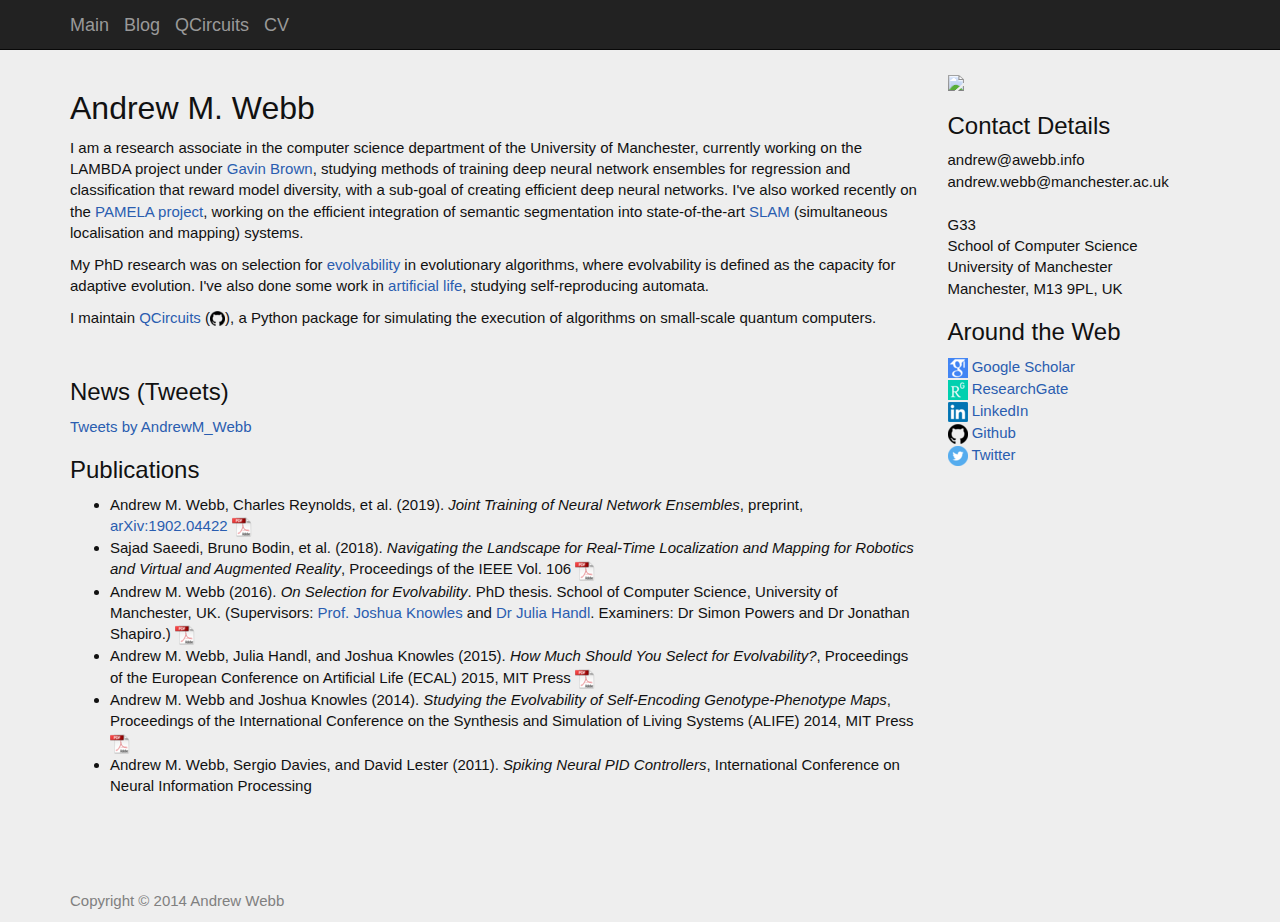
==== site/index.html @ e9d1e840 "Added mention of QCircuits in opening paragraph" ====
<!DOCTYPE html>
<html lang="en">

<head>
    <meta charset="utf-8">
    <meta name="viewport" content="width=device-width, initial-scale=1.0">
    <meta name="description" content="">
    <meta name="author" content="">

    <title>Andrew M. Webb</title>

    <!-- Bootstrap core CSS -->
    <link href="css/bootstrap.css" rel="stylesheet">

    <!-- Add custom CSS here -->
    <style>
    body {
        margin-top: 50px;
    }
    </style>


  <!-- Google Analytics -->
  <script>
  (function(i,s,o,g,r,a,m){i['GoogleAnalyticsObject']=r;i[r]=i[r]||function(){
  (i[r].q=i[r].q||[]).push(arguments)},i[r].l=1*new Date();a=s.createElement(o),
  m=s.getElementsByTagName(o)[0];a.async=1;a.src=g;m.parentNode.insertBefore(a,m)
  })(window,document,'script','//www.google-analytics.com/analytics.js','ga');

  ga('create', 'UA-21765629-1', 'awebb.info');
  ga('send', 'pageview');

  </script>

</head>

<body>

    <nav class="navbar navbar-inverse navbar-fixed-top" role="navigation">
        <div class="container">
            <div class="navbar-header">
	        <!-- *** CHANGES HERE SHOULD BE REFLECTED IN THE list-top.html and post-top.html TEMPLATES *** -->
                <a class="navbar-brand" href="/">Main</a>
                <a class="navbar-brand" href="/blog">Blog</a>
		<a class="navbar-brand" href="/qcircuits/index.html" target="_blank">QCircuits</a>
		<a class="navbar-brand" href="/cv" target="_blank">CV</a>
            </div>

            <!-- Collect the nav links, forms, and other content for toggling -->
            <div class="collapse navbar-collapse navbar-ex1-collapse">
                <ul class="nav navbar-nav">

                </ul>
            </div>
            <!-- /.navbar-collapse -->
        </div>
        <!-- /.container -->
    </nav>

    <div id="wrapper">
    <div class="container">

      <br>
        <div class="row">
            <div class="col-lg-9">
                <h1>Andrew M. Webb</h1>
		<p>I am a research associate in the computer science department of the University of Manchester, currently working on the LAMBDA project under <a href=http://www.cs.man.ac.uk/~gbrown/>Gavin Brown</a>, studying methods of training deep neural network ensembles for regression and classification that reward model diversity, with a sub-goal of creating efficient deep neural networks. I've also worked recently on the <a href=http://apt.cs.manchester.ac.uk/projects/PAMELA>PAMELA project</a>, working on the efficient integration of semantic segmentation into state-of-the-art <a href=http://en.wikipedia.org/wiki/Simultaneous_localization_and_mapping>SLAM</a> (simultaneous localisation and mapping) systems. </p>

		<p>My PhD research was on selection for <a href=http://en.wikipedia.org/wiki/Evolvability>evolvability</a> in evolutionary algorithms, where evolvability is defined as the capacity for adaptive evolution. I've also done some work in <a href=http://en.wikipedia.org/wiki/Artificial_life>artificial life</a>, studying self-reproducing automata.</p>

		<p>I maintain <a href="/qcircuits/index.html" target="_blank">QCircuits</a> (<a href="https://github.com/grey-area/qcircuits" target="_blank"><img src="misc/github.png" style="border:0;" height="15" width="15"></a>), a Python package for simulating the execution of algorithms on small-scale quantum computers.</p>


		<br>
		<h2>News (Tweets)</h2>

<a class="twitter-timeline" data-chrome="noheader nofooter noborders transparent" data-tweet-limit="4" data-dnt="true" data-width="500" href="https://twitter.com/AndrewM_Webb">Tweets by AndrewM_Webb</a> <script async src="//platform.twitter.com/widgets.js" charset="utf-8"></script>

		<h2>Publications</h2>

		<ul>

		  <li>Andrew M. Webb, Charles Reynolds, et al. (2019). <i>Joint Training of Neural Network Ensembles</i>, preprint, <a href="https://arxiv.org/abs/1902.04422" target="_blank">arXiv:1902.04422</a>      <a href="misc/joint-training.pdf" target="_blank"><img src="misc/pdf.png" style="border:0;" height="20" width="20"></a>    </li>

		  <li>Sajad Saeedi, Bruno Bodin, et al. (2018). <i>Navigating the Landscape for Real-Time Localization and Mapping for Robotics and Virtual and Augmented Reality</i>, Proceedings of the IEEE Vol. 106     <a href="misc/navigating-the-landscape.pdf" target="_blank"><img src="misc/pdf.png" style="border:0;" height="20" width="20"></a>    </li>


		  <li>Andrew M. Webb (2016). <i>On Selection for Evolvability</i>. PhD thesis. School of Computer Science, University of Manchester, UK. (Supervisors: <a href=http://www.cs.bham.ac.uk/~jdk/>Prof. Joshua Knowles</a> and <a href=http://personalpages.manchester.ac.uk/staff/julia.handl>Dr Julia Handl</a>. Examiners: Dr Simon Powers and Dr Jonathan Shapiro.)     <a href="misc/thesis.pdf" target="_blank"><img src="misc/pdf.png" style="border:0;" height="20" width="20"></a>    </li>

		  <li>Andrew M. Webb, Julia Handl, and Joshua Knowles (2015). <i>How Much Should You Select for Evolvability?</i>, Proceedings of the European Conference on Artificial Life (ECAL) 2015, MIT Press     <a href="misc/select-for-evolvability.pdf" target="_blank"><img src="misc/pdf.png" style="border:0;" height="20" width="20"></a>    </li>

                  <li>Andrew M. Webb and Joshua Knowles (2014). <i>Studying the Evolvability of Self-Encoding Genotype-Phenotype Maps</i>, Proceedings of the International Conference on the Synthesis and Simulation of Living Systems (ALIFE) 2014, MIT Press    <a href="misc/self-encoding.pdf" target="_blank"><img src="misc/pdf.png" style="border:0;" height="20" width="20"></a> </li>

		  <li>Andrew M. Webb, Sergio Davies, and David Lester (2011). <i>Spiking Neural PID Controllers</i>, International Conference on Neural Information Processing    </li>


		  <!-- includes an example of a footnote -->
		  <!-- <li>Andrew M. Webb and Joshua Knowles: <i>Studying the Evolvability of Self-Encoding Genotype-Phenotype Maps<sup><a href="#fn1" id="ref1">1</a></sup></i>, Proceedings of the Fourteenth International Conference on the Synthesis and Simulation of Living Systems (ALIFE 14), MIT Press, 2014    <a href="misc/self-encoding.pdf" target="_blank"><img src="misc/pdf.png" style="border:0;" height="20" width="20"></a> </li> -->


		</ul>


		<br><br>

		<!-- An example footnote
		<sup id="fn1">1. There's a problem with the terminology in this paper. In it, I use 'genotype-phenotype map' interchangeably with 'genetic encoding'.<a href="#ref1" title="Jump back to footnote 1 in the text.">↩</a></sup>
		-->

            </div>
            <div class="col-lg-3">

	        <img src="misc/me2.jpg" width="230"> <br>

		<!-- *** CHANGES HERE SHOULD BE REFLECTED IN THE list-bottom.html TEMPLATE *** -->

                <h2>Contact Details</h2>
                andrew@awebb.info <br>
		andrew.webb@manchester.ac.uk <br><br>

		G33 <br>
		School of Computer Science <br>
		University of Manchester <br>
		Manchester, M13 9PL, UK <br>
		<h2>Around the Web</h2>
		<a href="http://scholar.google.co.uk/citations?user=3VxD5vgAAAAJ" target="_blank"><img src="misc/scholar.png" style="border:0;" height="20" width="20"> Google Scholar</a> <br>
		<a href="https://www.researchgate.net/profile/Andrew_Webb11" target="_blank"><img src="misc/researchgate.png" style="border:0;" height="20" width="20"> ResearchGate</a> <br>
		<a href="https://www.linkedin.com/in/andrew-webb-manchester" target="_blank"><img src="misc/linkedin.png" style="border:0;" height="20" width="20"> LinkedIn</a> <br>
		<a href="https://github.com/grey-area" target="_blank"><img src="misc/github.png" style="border:0;" height="20" width="20"> Github</a> <br>
		<a href="https://twitter.com/andrewm_webb" target="_blank"><img src="misc/twitter.png" style="border:0;" height="20" width="20"> Twitter</a> <br>

            </div>
        </div>

	<footer>
	  <div class="row">
            <div class="col-lg-12">
	      <hr>
              <p>Copyright &copy; 2014 Andrew Webb</p>
            </div>
	  </div>
	</footer>

    </div>

    <!-- /.container -->

    <!-- JavaScript -->
    <script src="js/jquery-1.10.2.js"></script>
    <script src="js/bootstrap.js"></script>

</div>
</body>

</html>
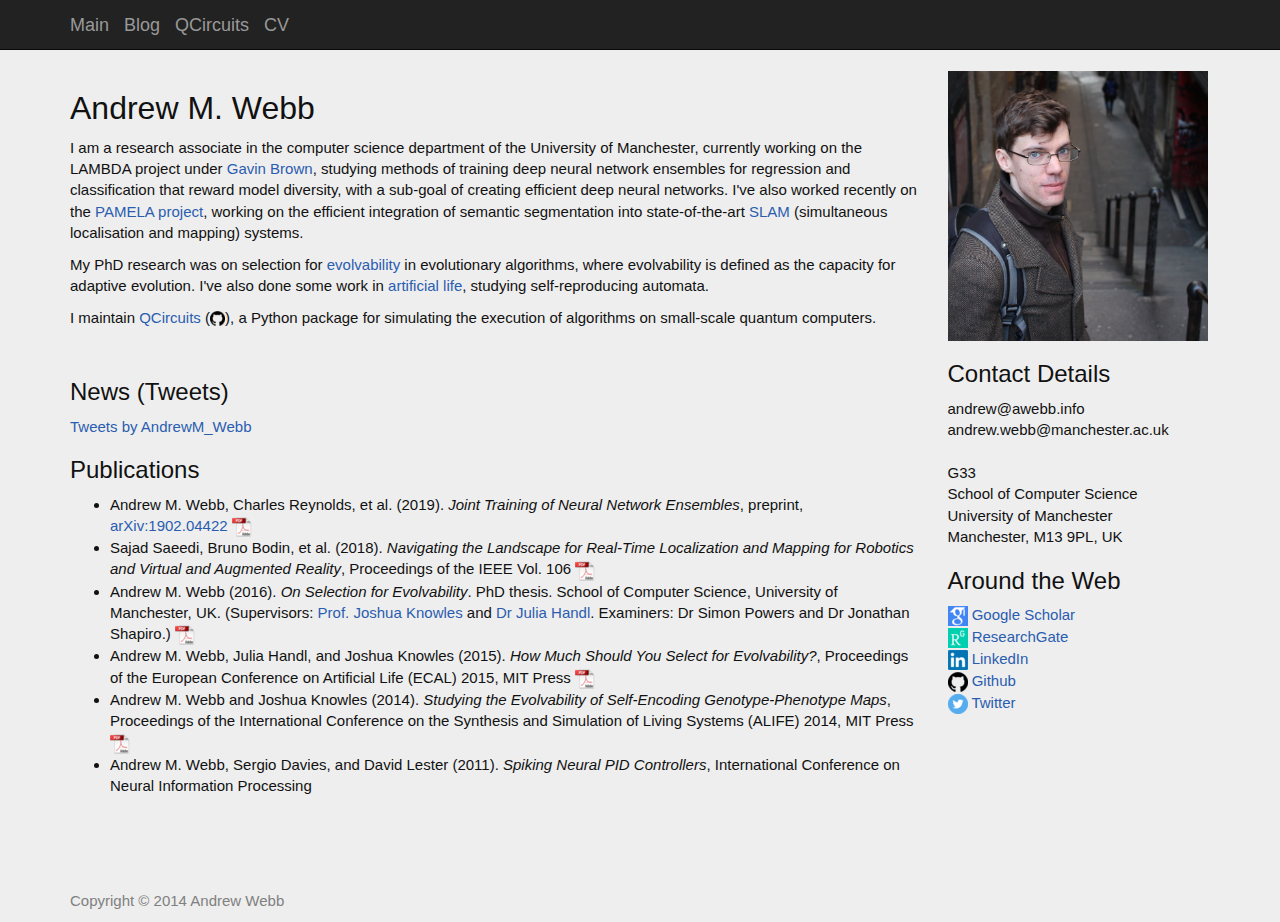
==== commit d4d65ae1: "Softplus blog post" ====
--- a/site/index.html
+++ b/site/index.html
@@ -74,7 +74,7 @@
 		<br>
 		<h2>News (Tweets)</h2>
 
-<a class="twitter-timeline" data-chrome="noheader nofooter noborders transparent" data-tweet-limit="4" data-dnt="true" data-width="500" href="https://twitter.com/AndrewM_Webb">Tweets by AndrewM_Webb</a> <script async src="//platform.twitter.com/widgets.js" charset="utf-8"></script>
+<a class="twitter-timeline" data-chrome="noheader nofooter noborders transparent" data-tweet-limit="3" data-dnt="true" data-width="500" href="https://twitter.com/AndrewM_Webb">Tweets by AndrewM_Webb</a> <script async src="//platform.twitter.com/widgets.js" charset="utf-8"></script>
 
 		<h2>Publications</h2>
 
@@ -110,7 +110,7 @@
             </div>
             <div class="col-lg-3">
 
-	        <img src="misc/me2.jpg" width="230"> <br>
+	        <img src="misc/me3.jpg" width="260"> <br>
 
 		<!-- *** CHANGES HERE SHOULD BE REFLECTED IN THE list-bottom.html TEMPLATE *** -->
 
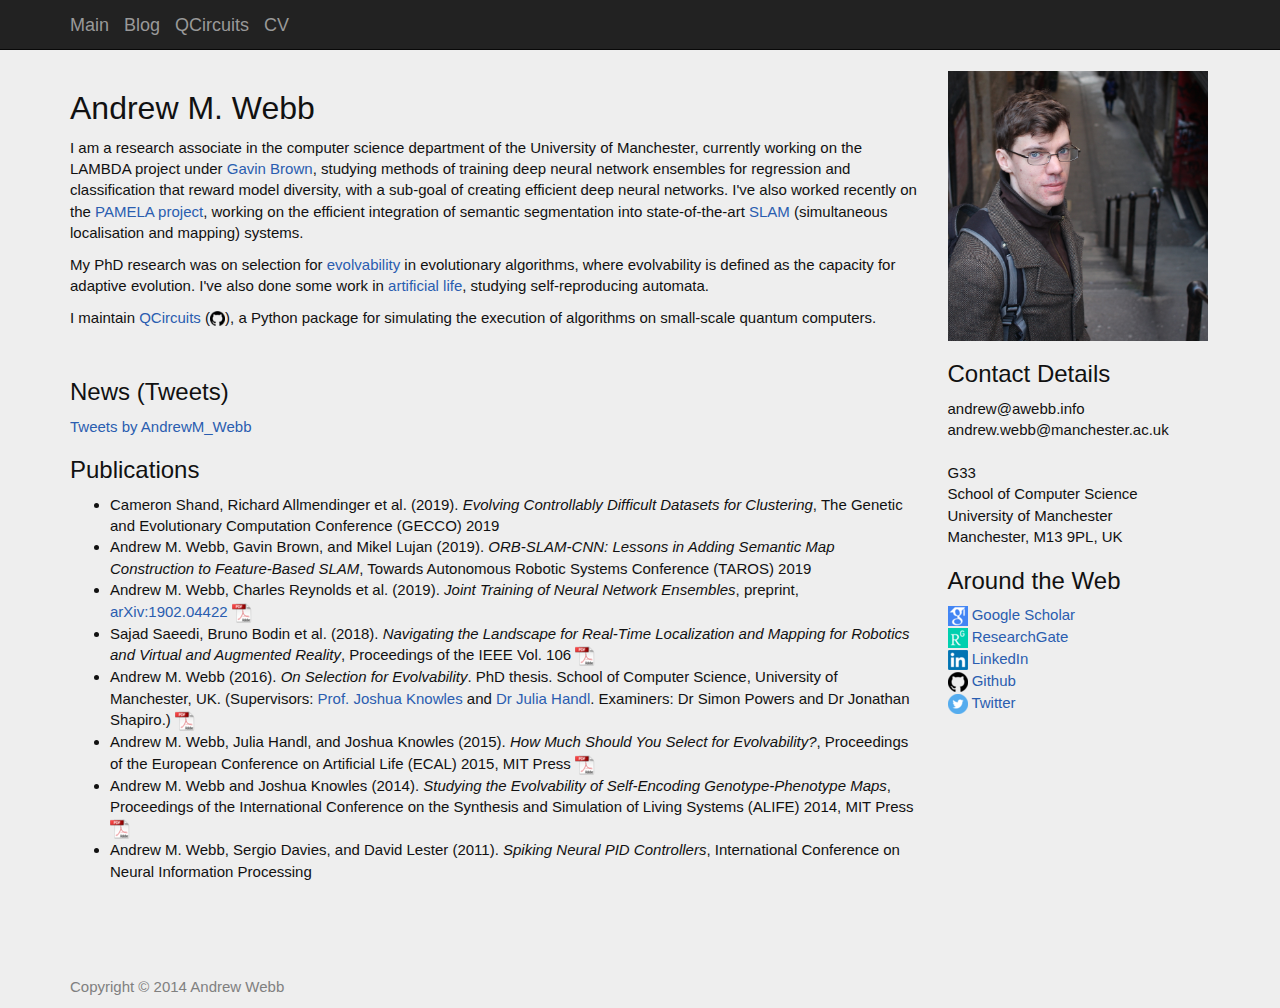
==== commit 6fd2df23: "." ====
--- a/site/index.html
+++ b/site/index.html
@@ -80,9 +80,12 @@
 
 		<ul>
 
-		  <li>Andrew M. Webb, Charles Reynolds, et al. (2019). <i>Joint Training of Neural Network Ensembles</i>, preprint, <a href="https://arxiv.org/abs/1902.04422" target="_blank">arXiv:1902.04422</a>      <a href="misc/joint-training.pdf" target="_blank"><img src="misc/pdf.png" style="border:0;" height="20" width="20"></a>    </li>
+		  <li>Cameron Shand, Richard Allmendinger et al. (2019). <i>Evolving Controllably Difficult Datasets for Clustering</i>, The Genetic and Evolutionary Computation Conference (GECCO) 2019    </li>
+		  <li>Andrew M. Webb, Gavin Brown, and Mikel Lujan (2019). <i>ORB-SLAM-CNN: Lessons in Adding Semantic Map Construction to Feature-Based SLAM</i>, Towards Autonomous Robotic Systems Conference (TAROS) 2019  </li>
+		  
+		  <li>Andrew M. Webb, Charles Reynolds et al. (2019). <i>Joint Training of Neural Network Ensembles</i>, preprint, <a href="https://arxiv.org/abs/1902.04422" target="_blank">arXiv:1902.04422</a>      <a href="misc/joint-training.pdf" target="_blank"><img src="misc/pdf.png" style="border:0;" height="20" width="20"></a>    </li>
 
-		  <li>Sajad Saeedi, Bruno Bodin, et al. (2018). <i>Navigating the Landscape for Real-Time Localization and Mapping for Robotics and Virtual and Augmented Reality</i>, Proceedings of the IEEE Vol. 106     <a href="misc/navigating-the-landscape.pdf" target="_blank"><img src="misc/pdf.png" style="border:0;" height="20" width="20"></a>    </li>
+		  <li>Sajad Saeedi, Bruno Bodin et al. (2018). <i>Navigating the Landscape for Real-Time Localization and Mapping for Robotics and Virtual and Augmented Reality</i>, Proceedings of the IEEE Vol. 106     <a href="misc/navigating-the-landscape.pdf" target="_blank"><img src="misc/pdf.png" style="border:0;" height="20" width="20"></a>    </li>
 
 
 		  <li>Andrew M. Webb (2016). <i>On Selection for Evolvability</i>. PhD thesis. School of Computer Science, University of Manchester, UK. (Supervisors: <a href=http://www.cs.bham.ac.uk/~jdk/>Prof. Joshua Knowles</a> and <a href=http://personalpages.manchester.ac.uk/staff/julia.handl>Dr Julia Handl</a>. Examiners: Dr Simon Powers and Dr Jonathan Shapiro.)     <a href="misc/thesis.pdf" target="_blank"><img src="misc/pdf.png" style="border:0;" height="20" width="20"></a>    </li>
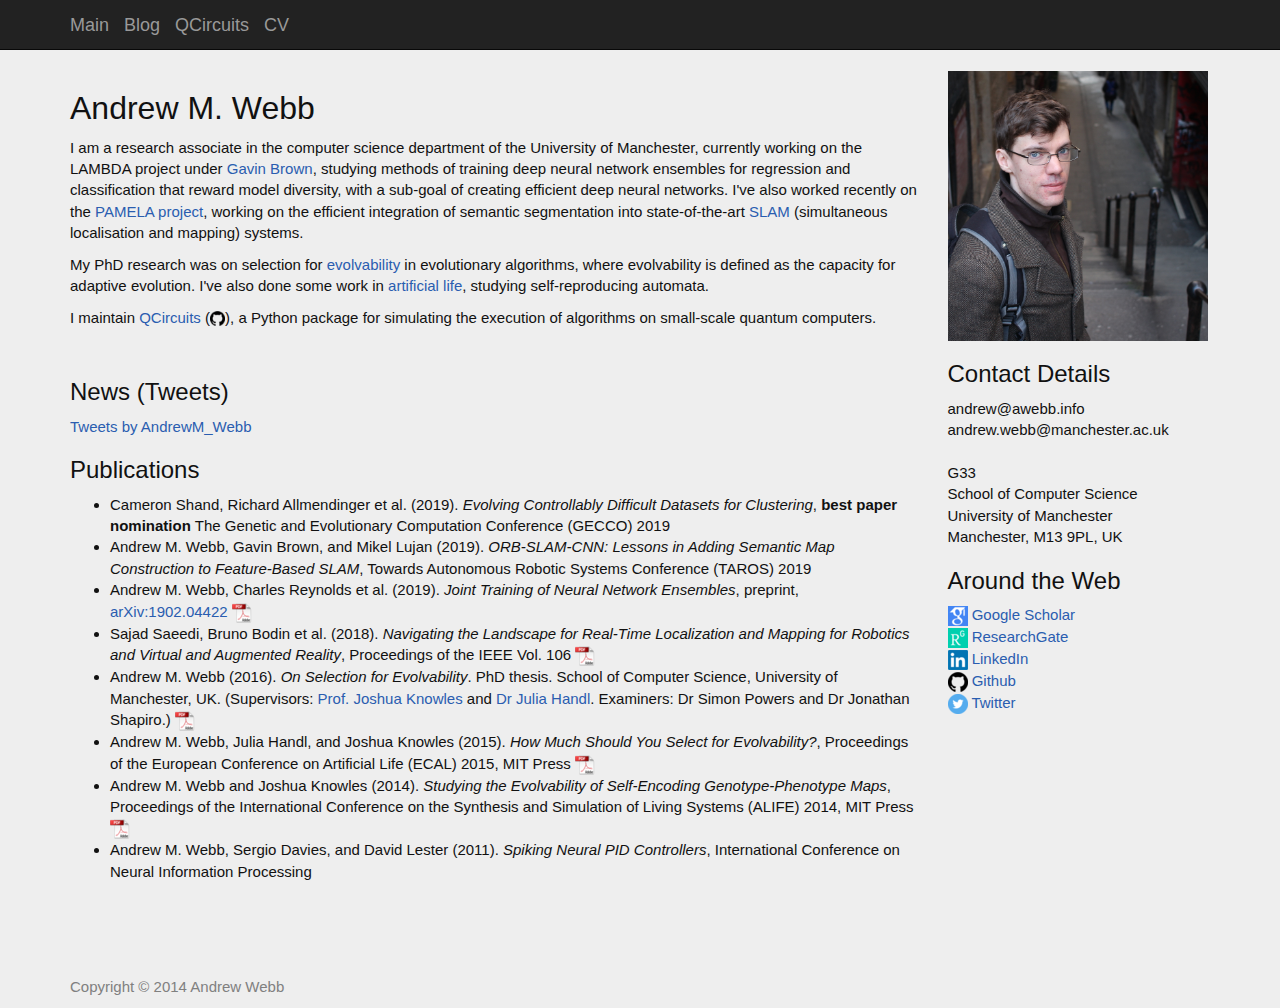
==== commit 5fd80e8d: "." ====
--- a/site/index.html
+++ b/site/index.html
@@ -80,7 +80,7 @@
 
 		<ul>
 
-		  <li>Cameron Shand, Richard Allmendinger et al. (2019). <i>Evolving Controllably Difficult Datasets for Clustering</i>, The Genetic and Evolutionary Computation Conference (GECCO) 2019    </li>
+		  <li>Cameron Shand, Richard Allmendinger et al. (2019). <i>Evolving Controllably Difficult Datasets for Clustering</i>, <b>best paper nomination</b> The Genetic and Evolutionary Computation Conference (GECCO) 2019    </li>
 		  <li>Andrew M. Webb, Gavin Brown, and Mikel Lujan (2019). <i>ORB-SLAM-CNN: Lessons in Adding Semantic Map Construction to Feature-Based SLAM</i>, Towards Autonomous Robotic Systems Conference (TAROS) 2019  </li>
 		  
 		  <li>Andrew M. Webb, Charles Reynolds et al. (2019). <i>Joint Training of Neural Network Ensembles</i>, preprint, <a href="https://arxiv.org/abs/1902.04422" target="_blank">arXiv:1902.04422</a>      <a href="misc/joint-training.pdf" target="_blank"><img src="misc/pdf.png" style="border:0;" height="20" width="20"></a>    </li>
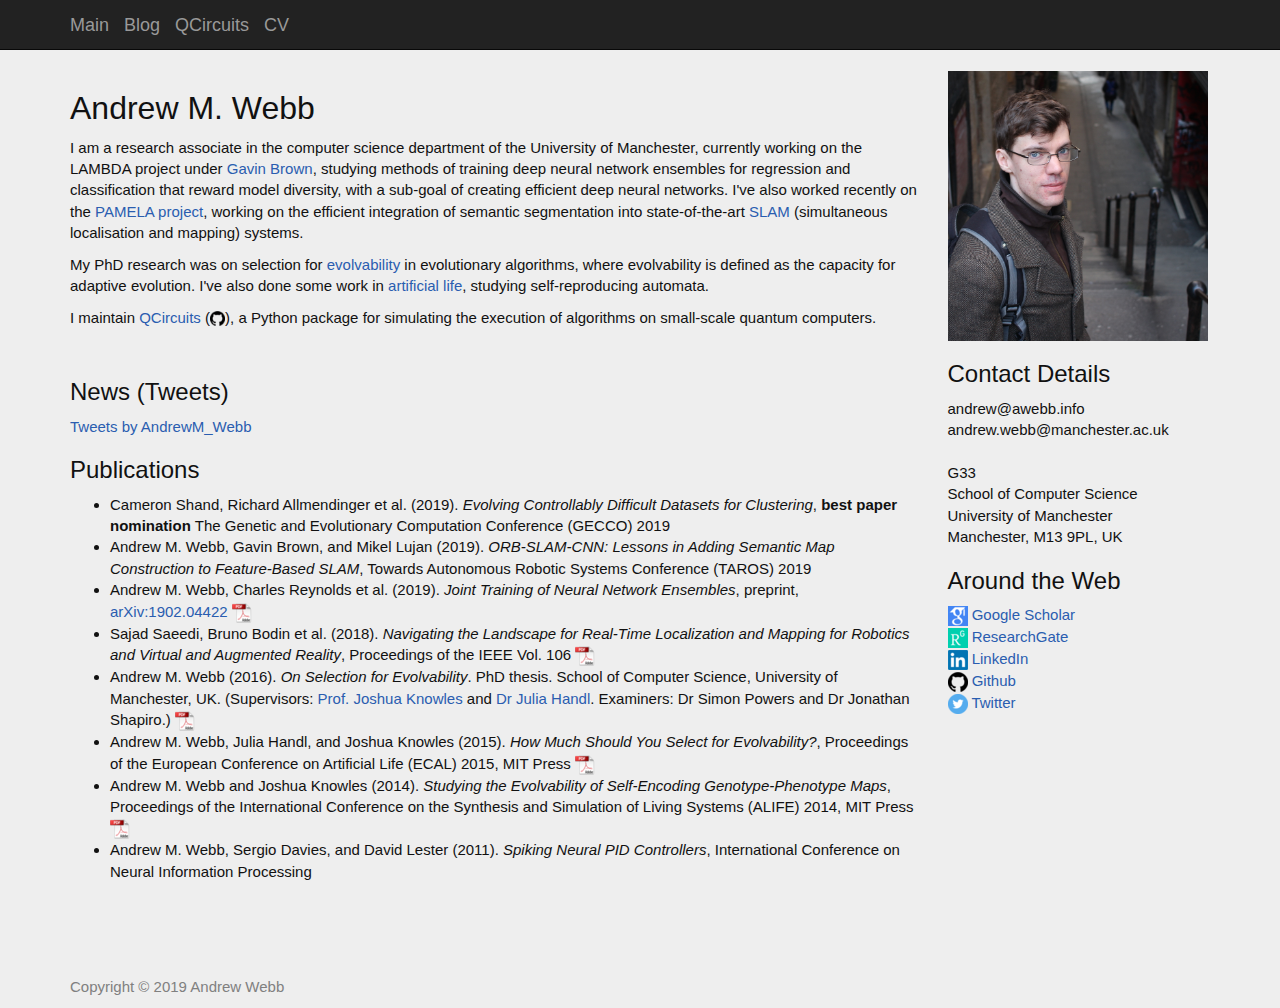
==== commit ae25ebde: "." ====
--- a/site/index.html
+++ b/site/index.html
@@ -139,7 +139,7 @@
 	  <div class="row">
             <div class="col-lg-12">
 	      <hr>
-              <p>Copyright &copy; 2014 Andrew Webb</p>
+              <p>Copyright &copy; 2019 Andrew Webb</p>
             </div>
 	  </div>
 	</footer>
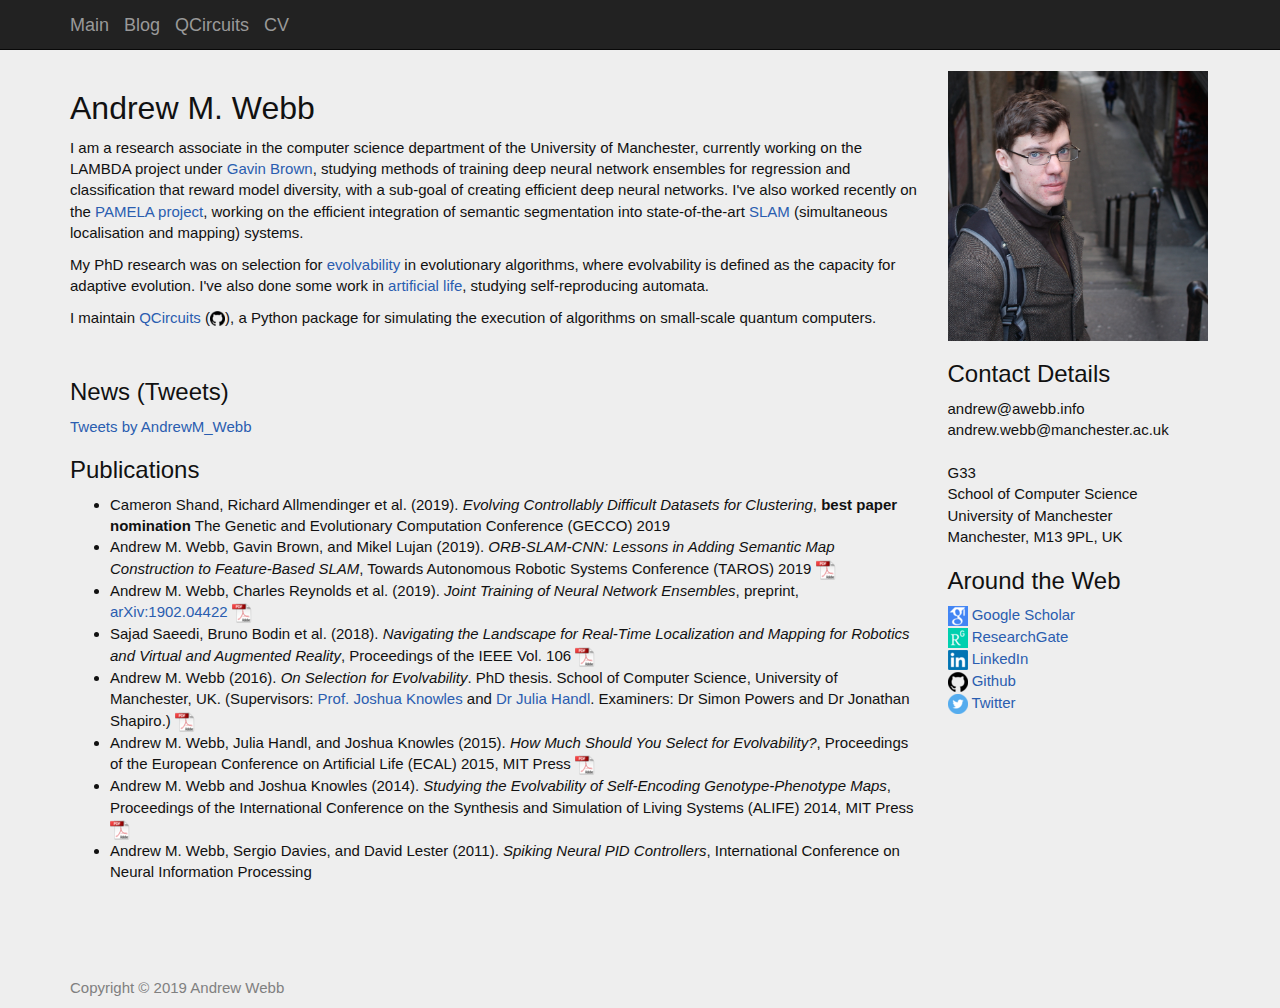
==== commit 40d63e9f: "." ====
--- a/site/index.html
+++ b/site/index.html
@@ -81,7 +81,7 @@
 		<ul>
 
 		  <li>Cameron Shand, Richard Allmendinger et al. (2019). <i>Evolving Controllably Difficult Datasets for Clustering</i>, <b>best paper nomination</b> The Genetic and Evolutionary Computation Conference (GECCO) 2019    </li>
-		  <li>Andrew M. Webb, Gavin Brown, and Mikel Lujan (2019). <i>ORB-SLAM-CNN: Lessons in Adding Semantic Map Construction to Feature-Based SLAM</i>, Towards Autonomous Robotic Systems Conference (TAROS) 2019  </li>
+		  <li>Andrew M. Webb, Gavin Brown, and Mikel Lujan (2019). <i>ORB-SLAM-CNN: Lessons in Adding Semantic Map Construction to Feature-Based SLAM</i>, Towards Autonomous Robotic Systems Conference (TAROS) 2019  <a href="misc/orb-slam-cnn.pdf" target="_blank"><img src="misc/pdf.png" style="border:0;" height="20" width="20"></a>  </li>
 		  
 		  <li>Andrew M. Webb, Charles Reynolds et al. (2019). <i>Joint Training of Neural Network Ensembles</i>, preprint, <a href="https://arxiv.org/abs/1902.04422" target="_blank">arXiv:1902.04422</a>      <a href="misc/joint-training.pdf" target="_blank"><img src="misc/pdf.png" style="border:0;" height="20" width="20"></a>    </li>
 
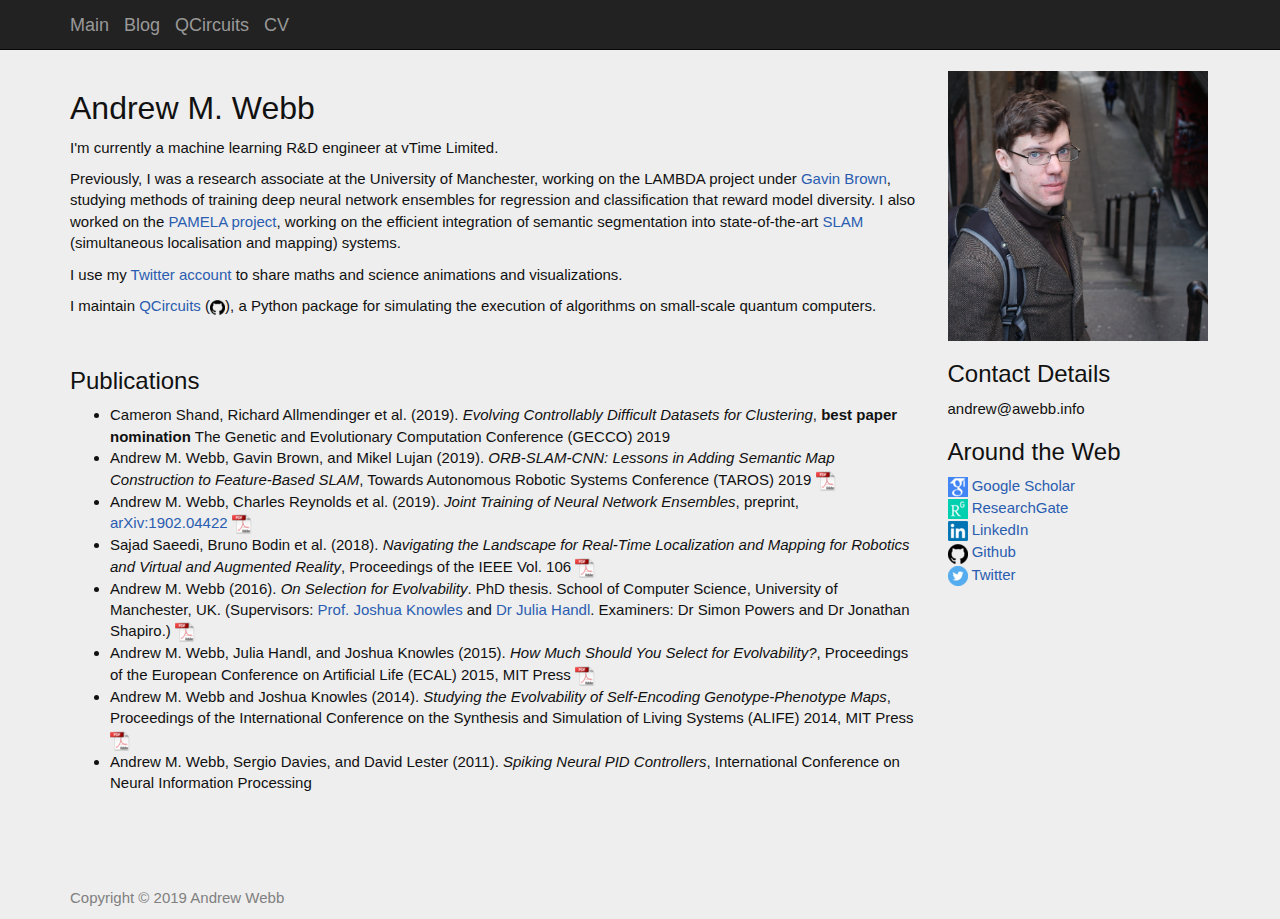
==== commit cafe28f4: "Added vtime employment" ====
--- a/site/index.html
+++ b/site/index.html
@@ -64,23 +64,26 @@
         <div class="row">
             <div class="col-lg-9">
                 <h1>Andrew M. Webb</h1>
-		<p>I am a research associate in the computer science department of the University of Manchester, currently working on the LAMBDA project under <a href=http://www.cs.man.ac.uk/~gbrown/>Gavin Brown</a>, studying methods of training deep neural network ensembles for regression and classification that reward model diversity, with a sub-goal of creating efficient deep neural networks. I've also worked recently on the <a href=http://apt.cs.manchester.ac.uk/projects/PAMELA>PAMELA project</a>, working on the efficient integration of semantic segmentation into state-of-the-art <a href=http://en.wikipedia.org/wiki/Simultaneous_localization_and_mapping>SLAM</a> (simultaneous localisation and mapping) systems. </p>
+		<p>I'm currently a machine learning R&amp;D engineer at vTime Limited.</p>
 
-		<p>My PhD research was on selection for <a href=http://en.wikipedia.org/wiki/Evolvability>evolvability</a> in evolutionary algorithms, where evolvability is defined as the capacity for adaptive evolution. I've also done some work in <a href=http://en.wikipedia.org/wiki/Artificial_life>artificial life</a>, studying self-reproducing automata.</p>
+		<p>Previously, I was a research associate at the University of Manchester, working on the LAMBDA project under <a href=http://www.cs.man.ac.uk/~gbrown/>Gavin Brown</a>, studying methods of training deep neural network ensembles for regression and classification that reward model diversity. I also worked on the <a href=http://apt.cs.manchester.ac.uk/projects/PAMELA>PAMELA project</a>, working on the efficient integration of semantic segmentation into state-of-the-art <a href=http://en.wikipedia.org/wiki/Simultaneous_localization_and_mapping>SLAM</a> (simultaneous localisation and mapping) systems. </p>
+
+<p>I use my <a href=https://twitter.com/AndrewM_Webb>Twitter account</a> to share maths and science animations and visualizations.</p>
 
 		<p>I maintain <a href="/qcircuits/index.html" target="_blank">QCircuits</a> (<a href="https://github.com/grey-area/qcircuits" target="_blank"><img src="misc/github.png" style="border:0;" height="15" width="15"></a>), a Python package for simulating the execution of algorithms on small-scale quantum computers.</p>
 
 
 		<br>
-		<h2>News (Tweets)</h2>
+<!--		<h2>News (Tweets)</h2>
 
 <a class="twitter-timeline" data-chrome="noheader nofooter noborders transparent" data-tweet-limit="3" data-dnt="true" data-width="500" href="https://twitter.com/AndrewM_Webb">Tweets by AndrewM_Webb</a> <script async src="//platform.twitter.com/widgets.js" charset="utf-8"></script>
+-->
 
 		<h2>Publications</h2>
 
 		<ul>
 
-		  <li>Cameron Shand, Richard Allmendinger et al. (2019). <i>Evolving Controllably Difficult Datasets for Clustering</i>, <b>best paper nomination</b> The Genetic and Evolutionary Computation Conference (GECCO) 2019    </li>
+		  <li>Cameron Shand, Richard Allmendinger et al. (2019). <i>Evolving Controllably Difficult Datasets for Clustering</i>, <b>best paper nomination</b> The Genetic and Evolutionary Computation Conference (GECCO) 2019  </li>
 		  <li>Andrew M. Webb, Gavin Brown, and Mikel Lujan (2019). <i>ORB-SLAM-CNN: Lessons in Adding Semantic Map Construction to Feature-Based SLAM</i>, Towards Autonomous Robotic Systems Conference (TAROS) 2019  <a href="misc/orb-slam-cnn.pdf" target="_blank"><img src="misc/pdf.png" style="border:0;" height="20" width="20"></a>  </li>
 		  
 		  <li>Andrew M. Webb, Charles Reynolds et al. (2019). <i>Joint Training of Neural Network Ensembles</i>, preprint, <a href="https://arxiv.org/abs/1902.04422" target="_blank">arXiv:1902.04422</a>      <a href="misc/joint-training.pdf" target="_blank"><img src="misc/pdf.png" style="border:0;" height="20" width="20"></a>    </li>
@@ -119,12 +122,12 @@
 
                 <h2>Contact Details</h2>
                 andrew@awebb.info <br>
-		andrew.webb@manchester.ac.uk <br><br>
+<!--		andrew.webb@manchester.ac.uk <br><br> 
 
 		G33 <br>
 		School of Computer Science <br>
 		University of Manchester <br>
-		Manchester, M13 9PL, UK <br>
+		Manchester, M13 9PL, UK <br> -->
 		<h2>Around the Web</h2>
 		<a href="http://scholar.google.co.uk/citations?user=3VxD5vgAAAAJ" target="_blank"><img src="misc/scholar.png" style="border:0;" height="20" width="20"> Google Scholar</a> <br>
 		<a href="https://www.researchgate.net/profile/Andrew_Webb11" target="_blank"><img src="misc/researchgate.png" style="border:0;" height="20" width="20"> ResearchGate</a> <br>
